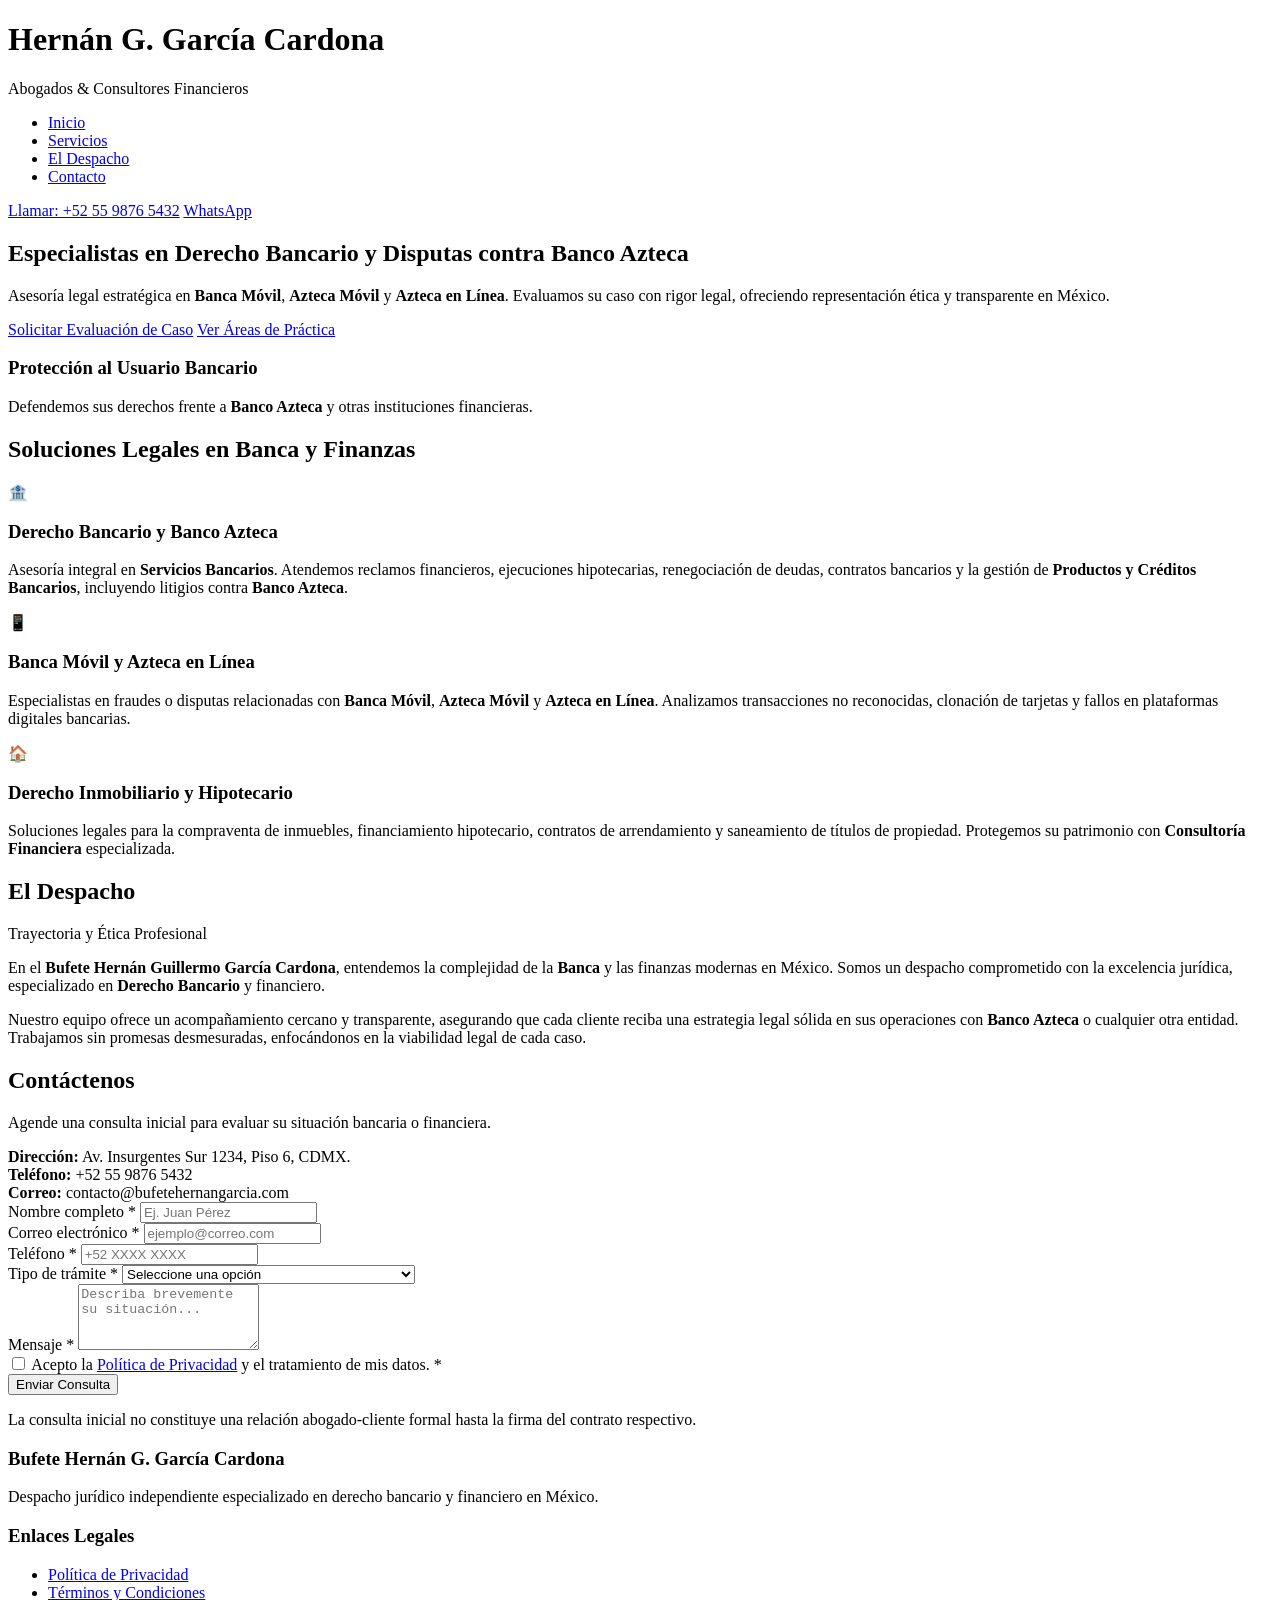
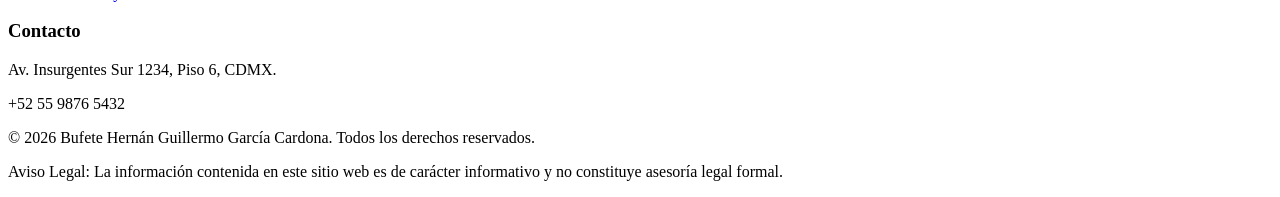
==== index.html @ 0939f415 "Create index.html" ====
<!DOCTYPE html>
<html lang="es">
<head>
    <meta charset="UTF-8">
    <meta name="viewport" content="width=device-width, initial-scale=1.0">
    <title>Bufete Hernán Guillermo García Cardona | Abogados Especialistas en Banco Azteca y Banca Móvil en México</title>
    <meta name="description" content="Despacho legal en Ciudad de México. Expertos en Derecho Bancario, Banca Móvil, reclamos contra Banco Azteca, Azteca Móvil, Azteca en Línea, ejecuciones hipotecarias y créditos. Asesoría ética y transparente.">
    <meta name="keywords" content="Hernán Guillermo García Cardona, Banco Azteca, Banca Móvil, Azteca Móvil, Azteca en Línea, Banca, Servicios Bancarios, Derecho Bancario, Consultoría Financiera, Créditos Hipotecarios, Protección al Usuario Bancario México">
    <link rel="canonical" href="https://www.bufetehernangarcia.com/">
    <link rel="stylesheet" href="css/styles.css">
    
    <!-- Datos Estructurados JSON-LD: FinancialService y LegalService (Crítico para el escáner de Google Ads) -->
    <script type="application/ld+json">
    {
      "@context": "https://schema.org",
      "@graph": [
        {
          "@type": "FinancialService",
          "@id": "https://www.bufetehernangarcia.com/#financialservice",
          "name": "Bufete Hernán Guillermo García Cardona - Consultoría Financiera",
          "description": "Asesoría especializada en Banca Móvil, Servicios Bancarios, reclamos contra Banco Azteca, Azteca Móvil, Azteca en Línea y créditos en México.",
          "keywords": "Banca Móvil, Banco Azteca, Azteca Móvil, Azteca en Línea, Banca, Servicios Bancarios",
          "address": {
            "@type": "PostalAddress",
            "streetAddress": "Av. Insurgentes Sur 1234, Piso 6",
            "addressLocality": "Ciudad de México",
            "addressRegion": "CDMX",
            "postalCode": "03100",
            "addressCountry": "MX"
          },
          "telephone": "+52 55 9876 5432",
          "email": "contacto@bufetehernangarcia.com",
          "openingHoursSpecification": {
            "@type": "OpeningHoursSpecification",
            "dayOfWeek": ["Monday", "Tuesday", "Wednesday", "Thursday", "Friday"],
            "opens": "09:00",
            "closes": "18:00"
          }
        },
        {
          "@type": "LegalService",
          "@id": "https://www.bufetehernangarcia.com/#legalservice",
          "name": "Bufete Hernán Guillermo García Cardona",
          "description": "Despacho de abogados especializado en Derecho Bancario y Financiero en México.",
          "image": "https://www.bufetehernangarcia.com/images/banner.jpg",
          "url": "https://www.bufetehernangarcia.com/",
          "priceRange": "$$"
        }
      ]
    }
    </script>
</head>
<body>

    <!-- Header / Navegación (Interfaz limpia y minimalista) -->
    <header class="main-header">
        <div class="container header-container">
            <div class="logo">
                <h1>Hernán G. García Cardona</h1>
                <span class="tagline">Abogados & Consultores Financieros</span>
            </div>
            <nav class="main-nav">
                <ul>
                    <li><a href="#inicio">Inicio</a></li>
                    <li><a href="#servicios">Servicios</a></li>
                    <li><a href="#nosotros">El Despacho</a></li>
                    <li><a href="#contacto">Contacto</a></li>
                </ul>
            </nav>
            <div class="header-cta">
                <a href="tel:+525598765432" class="btn btn-outline">Llamar: +52 55 9876 5432</a>
                <a href="https://wa.me/5215598765432" class="btn btn-whatsapp" target="_blank" rel="noopener">WhatsApp</a>
            </div>
        </div>
    </header>

    <!-- Hero Section (Nuevo diseño asimétrico de dos columnas) -->
    <section id="inicio" class="hero">
        <div class="container hero-container">
            <div class="hero-text">
                <h1>Especialistas en Derecho Bancario y Disputas contra <span class="highlight">Banco Azteca</span></h1>
                <p>Asesoría legal estratégica en <strong>Banca Móvil</strong>, <strong>Azteca Móvil</strong> y <strong>Azteca en Línea</strong>. Evaluamos su caso con rigor legal, ofreciendo representación ética y transparente en México.</p>
                <div class="hero-buttons">
                    <a href="#contacto" class="btn btn-primary">Solicitar Evaluación de Caso</a>
                    <a href="#servicios" class="btn btn-secondary">Ver Áreas de Práctica</a>
                </div>
            </div>
            <div class="hero-graphic">
                <div class="graphic-box">
                    <h3>Protección al Usuario Bancario</h3>
                    <p>Defendemos sus derechos frente a <strong>Banco Azteca</strong> y otras instituciones financieras.</p>
                </div>
            </div>
        </div>
    </section>

    <!-- Áreas de Práctica (Nuevo diseño de filas alternadas) -->
    <section id="servicios" class="services">
        <div class="container">
            <h2 class="section-title">Soluciones Legales en Banca y Finanzas</h2>
            
            <div class="service-row">
                <div class="service-icon">🏦</div>
                <div class="service-content">
                    <h3>Derecho Bancario y Banco Azteca</h3>
                    <p>Asesoría integral en <strong>Servicios Bancarios</strong>. Atendemos reclamos financieros, ejecuciones hipotecarias, renegociación de deudas, contratos bancarios y la gestión de <strong>Productos y Créditos Bancarios</strong>, incluyendo litigios contra <strong>Banco Azteca</strong>.</p>
                </div>
            </div>

            <div class="service-row reverse">
                <div class="service-icon">📱</div>
                <div class="service-content">
                    <h3>Banca Móvil y Azteca en Línea</h3>
                    <p>Especialistas en fraudes o disputas relacionadas con <strong>Banca Móvil</strong>, <strong>Azteca Móvil</strong> y <strong>Azteca en Línea</strong>. Analizamos transacciones no reconocidas, clonación de tarjetas y fallos en plataformas digitales bancarias.</p>
                </div>
            </div>

            <div class="service-row">
                <div class="service-icon">🏠</div>
                <div class="service-content">
                    <h3>Derecho Inmobiliario y Hipotecario</h3>
                    <p>Soluciones legales para la compraventa de inmuebles, financiamiento hipotecario, contratos de arrendamiento y saneamiento de títulos de propiedad. Protegemos su patrimonio con <strong>Consultoría Financiera</strong> especializada.</p>
                </div>
            </div>
        </div>
    </section>

    <!-- Sobre Nosotros (Diseño con barra lateral) -->
    <section id="nosotros" class="about">
        <div class="container about-container">
            <div class="about-sidebar">
                <h2>El Despacho</h2>
                <p>Trayectoria y Ética Profesional</p>
            </div>
            <div class="about-text">
                <p>En el <strong>Bufete Hernán Guillermo García Cardona</strong>, entendemos la complejidad de la <strong>Banca</strong> y las finanzas modernas en México. Somos un despacho comprometido con la excelencia jurídica, especializado en <strong>Derecho Bancario</strong> y financiero.</p>
                <p>Nuestro equipo ofrece un acompañamiento cercano y transparente, asegurando que cada cliente reciba una estrategia legal sólida en sus operaciones con <strong>Banco Azteca</strong> o cualquier otra entidad. Trabajamos sin promesas desmesuradas, enfocándonos en la viabilidad legal de cada caso.</p>
            </div>
        </div>
    </section>

    <!-- Formulario de Contacto (Diseño moderno y flotante) -->
    <section id="contacto" class="contact">
        <div class="container contact-container">
            <div class="contact-info">
                <h2>Contáctenos</h2>
                <p>Agende una consulta inicial para evaluar su situación bancaria o financiera.</p>
                <div class="info-item">
                    <strong>Dirección:</strong> Av. Insurgentes Sur 1234, Piso 6, CDMX.
                </div>
                <div class="info-item">
                    <strong>Teléfono:</strong> +52 55 9876 5432
                </div>
                <div class="info-item">
                    <strong>Correo:</strong> contacto@bufetehernangarcia.com
                </div>
            </div>
            
            <div class="contact-form-wrapper">
                <!-- Nota: Reemplaza el '#' en action por tu URL de Formspree -->
                <form action="#" method="POST" class="contact-form">
                    <div class="form-group">
                        <label for="nombre">Nombre completo *</label>
                        <input type="text" id="nombre" name="nombre" required placeholder="Ej. Juan Pérez">
                    </div>
                    <div class="form-group">
                        <label for="email">Correo electrónico *</label>
                        <input type="email" id="email" name="email" required placeholder="ejemplo@correo.com">
                    </div>
                    <div class="form-group">
                        <label for="telefono">Teléfono *</label>
                        <input type="tel" id="telefono" name="telefono" required placeholder="+52 XXXX XXXX">
                    </div>
                    <div class="form-group">
                        <label for="tipo_tramite">Tipo de trámite *</label>
                        <select id="tipo_tramite" name="tipo_tramite" required>
                            <option value="">Seleccione una opción</option>
                            <option value="banco_azteca">Disputas con Banco Azteca</option>
                            <option value="banca_movil">Reclamos por Banca Móvil / Azteca en Línea</option>
                            <option value="derecho_bancario">Derecho Bancario y Ejecuciones Hipotecarias</option>
                            <option value="creditos_hipotecarios">Créditos Hipotecarios y Vivienda</option>
                        </select>
                    </div>
                    <div class="form-group">
                        <label for="mensaje">Mensaje *</label>
                        <textarea id="mensaje" name="mensaje" rows="4" required placeholder="Describa brevemente su situación..."></textarea>
                    </div>
                    
                    <!-- Checkbox Obligatorio de Privacidad (Anti-Suspensión Google Ads) -->
                    <div class="form-group checkbox-group">
                        <input type="checkbox" id="privacidad" name="privacidad" required>
                        <label for="privacidad">Acepto la <a href="privacidad.html" target="_blank">Política de Privacidad</a> y el tratamiento de mis datos. *</label>
                    </div>

                    <button type="submit" class="btn btn-primary btn-block">Enviar Consulta</button>
                    
                    <!-- Leyenda Aclaratoria Legal Exigida -->
                    <p class="legal-disclaimer">La consulta inicial no constituye una relación abogado-cliente formal hasta la firma del contrato respectivo.</p>
                </form>
            </div>
        </div>
    </section>

    <!-- Footer (Diseño de 3 columnas) -->
    <footer class="main-footer">
        <div class="container footer-container">
            <div class="footer-col">
                <h3>Bufete Hernán G. García Cardona</h3>
                <p>Despacho jurídico independiente especializado en derecho bancario y financiero en México.</p>
            </div>
            <div class="footer-col">
                <h3>Enlaces Legales</h3>
                <ul>
                    <li><a href="privacidad.html">Política de Privacidad</a></li>
                    <li><a href="terminos.html">Términos y Condiciones</a></li>
                </ul>
            </div>
            <div class="footer-col">
                <h3>Contacto</h3>
                <p>Av. Insurgentes Sur 1234, Piso 6, CDMX.</p>
                <p>+52 55 9876 5432</p>
            </div>
        </div>
        <div class="footer-bottom">
            <p>&copy; 2026 Bufete Hernán Guillermo García Cardona. Todos los derechos reservados.</p>
            <p>Aviso Legal: La información contenida en este sitio web es de carácter informativo y no constituye asesoría legal formal.</p>
        </div>
    </footer>

</body>
</html>
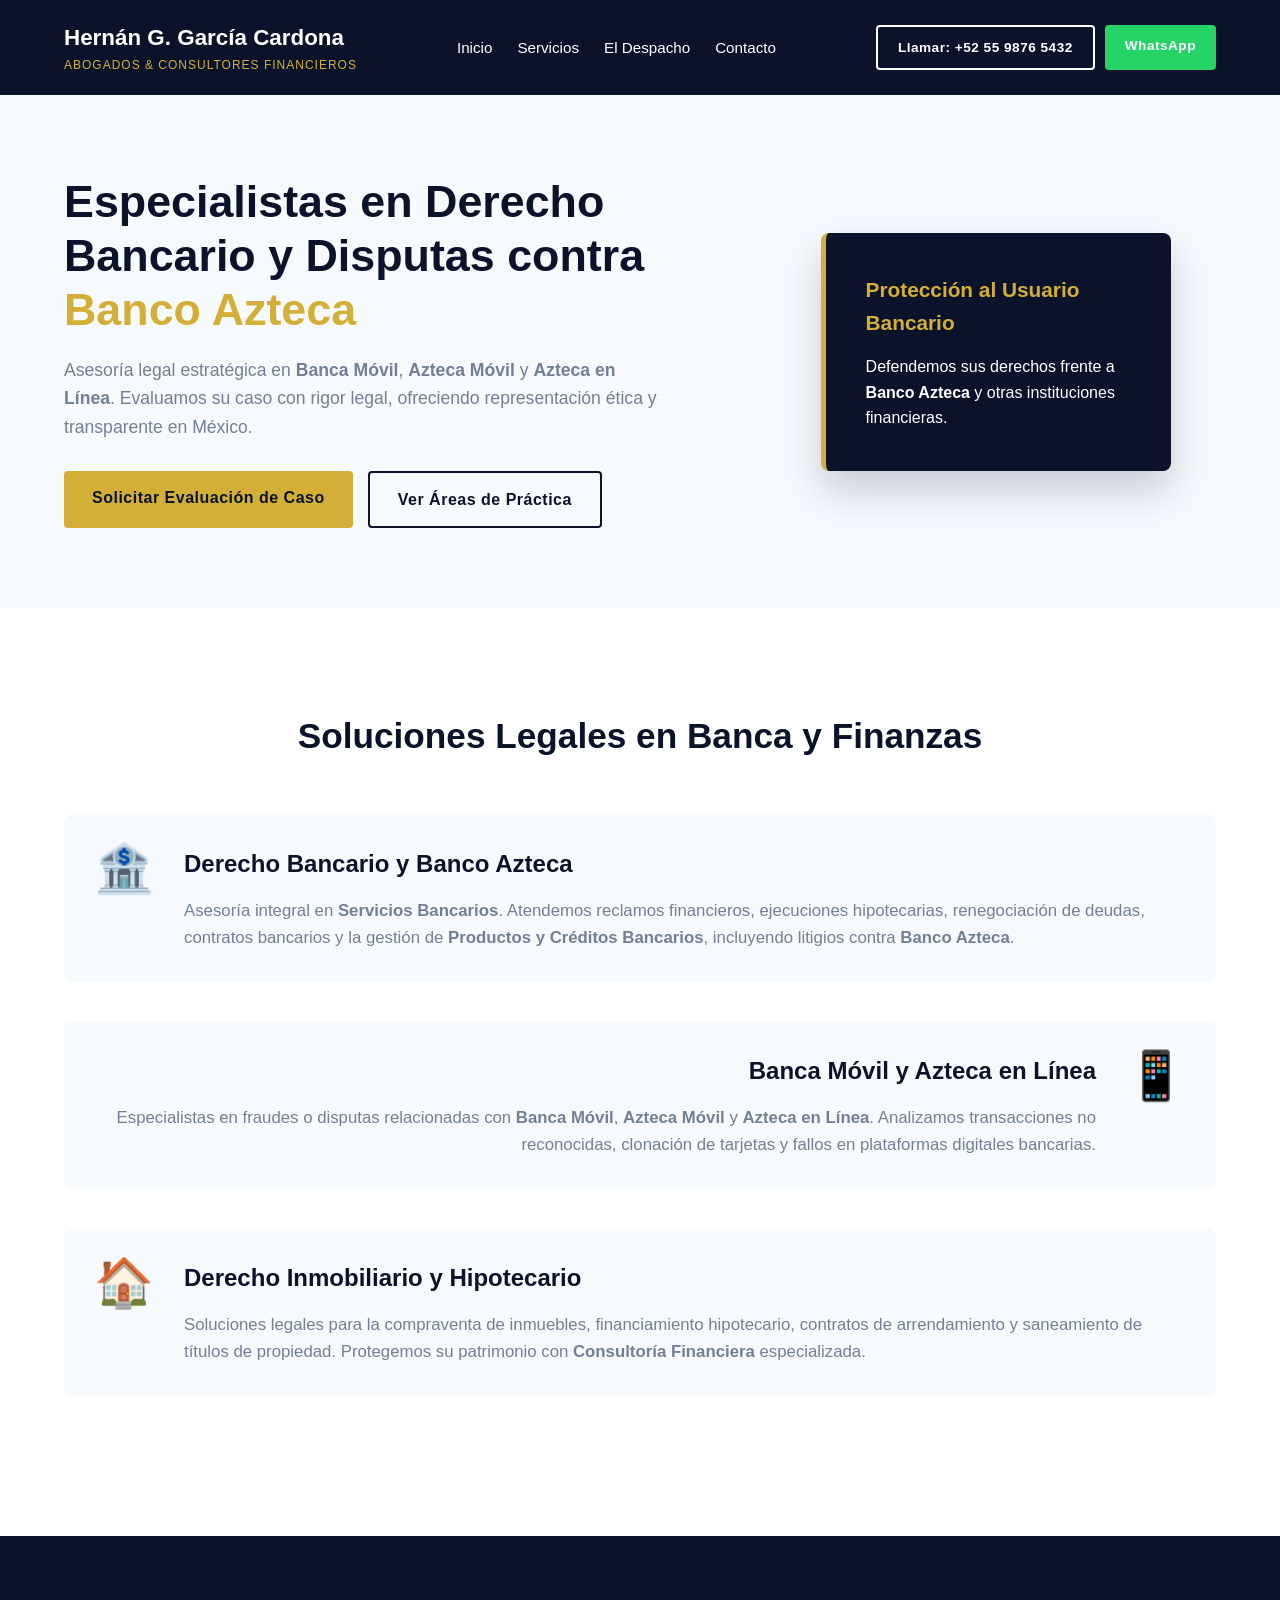
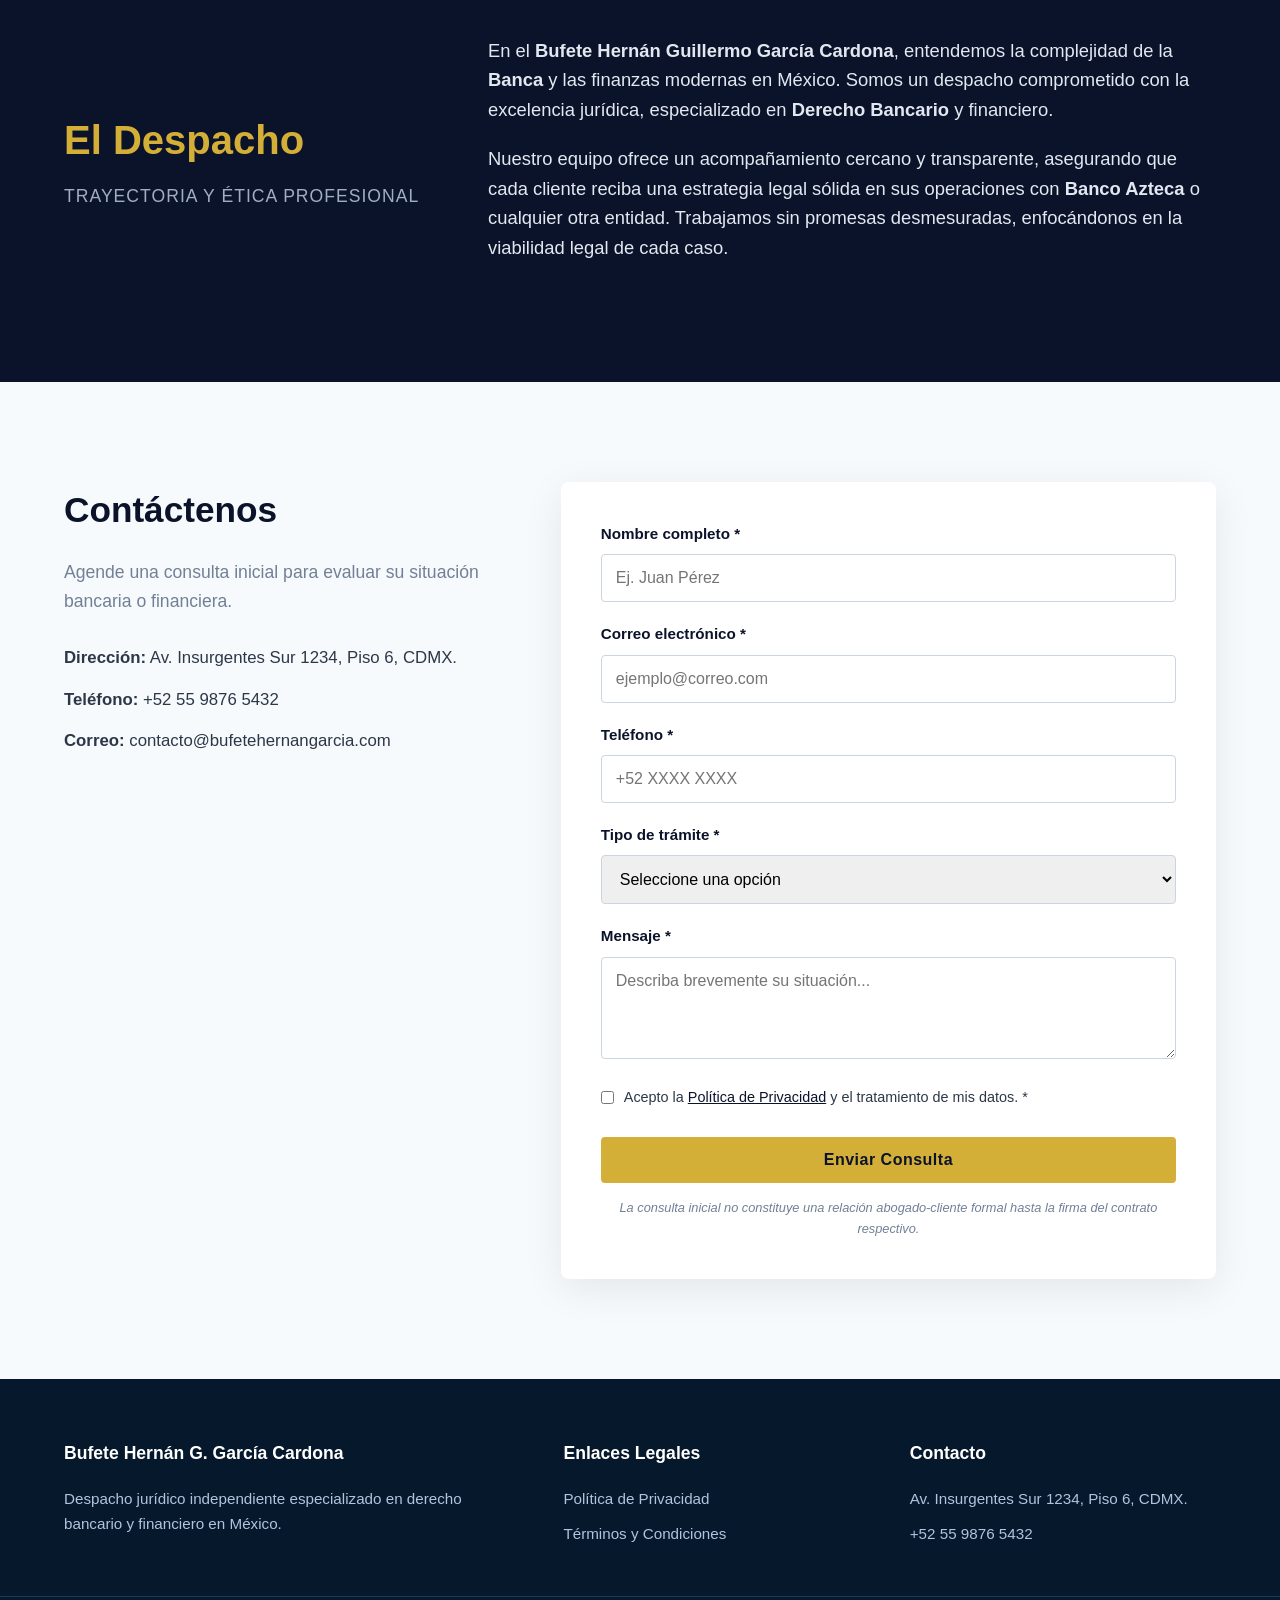
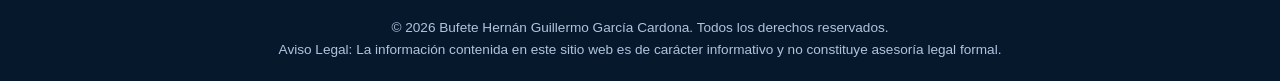
==== commit f275810c: "Update index.html" ====
--- a/index.html
+++ b/index.html
@@ -1,6 +1,15 @@
 <!DOCTYPE html>
 <html lang="es">
 <head>
+<!-- Google tag (gtag.js) -->
+<script async src="https://www.googletagmanager.com/gtag/js?id=AW-18505918364"></script>
+<script>
+  window.dataLayer = window.dataLayer || [];
+  function gtag(){dataLayer.push(arguments);}
+  gtag('js', new Date());
+
+  gtag('config', 'AW-18505918364');
+</script>
     <meta charset="UTF-8">
     <meta name="viewport" content="width=device-width, initial-scale=1.0">
     <title>Bufete Hernán Guillermo García Cardona | Abogados Especialistas en Banco Azteca y Banca Móvil en México</title>
--- a/css/styles.css
+++ b/css/styles.css
@@ -0,0 +1,563 @@
+/* ==========================================================================
+   VARIABLES Y RESET
+   ========================================================================== */
+:root {
+    --primary-navy: #0B132B;      /* Azul Marino Profundo */
+    --secondary-charcoal: #1C2541; /* Carbón para contrastes */
+    --accent-gold: #D4AF37;        /* Dorado Elegante */
+    --text-dark: #2D3748;
+    --text-light: #718096;
+    --bg-offwhite: #F7FAFC;
+    --white: #FFFFFF;
+    --font-main: 'Montserrat', 'Segoe UI', sans-serif;
+    --transition: all 0.3s ease;
+}
+
+* {
+    margin: 0;
+    padding: 0;
+    box-sizing: border-box;
+}
+
+body {
+    font-family: var(--font-main);
+    color: var(--text-dark);
+    line-height: 1.6;
+    background-color: var(--white);
+}
+
+a {
+    text-decoration: none;
+    color: var(--primary-navy);
+    transition: var(--transition);
+}
+
+a:hover {
+    color: var(--accent-gold);
+}
+
+ul {
+    list-style: none;
+}
+
+.container {
+    width: 90%;
+    max-width: 1200px;
+    margin: 0 auto;
+}
+
+/* ==========================================================================
+   COMPONENTES REUTILIZABLES
+   ========================================================================== */
+.btn {
+    display: inline-block;
+    padding: 14px 28px;
+    border-radius: 4px;
+    font-weight: 600;
+    text-align: center;
+    cursor: pointer;
+    transition: var(--transition);
+    border: none;
+    font-size: 1rem;
+    letter-spacing: 0.5px;
+}
+
+.btn-primary {
+    background-color: var(--accent-gold);
+    color: var(--primary-navy);
+}
+
+.btn-primary:hover {
+    background-color: #b8962e;
+    color: var(--white);
+}
+
+.btn-secondary {
+    background-color: transparent;
+    border: 2px solid var(--primary-navy);
+    color: var(--primary-navy);
+}
+
+.btn-secondary:hover {
+    background-color: var(--primary-navy);
+    color: var(--white);
+}
+
+.btn-outline {
+    background-color: transparent;
+    border: 2px solid var(--white);
+    color: var(--white);
+}
+
+.btn-outline:hover {
+    background-color: var(--white);
+    color: var(--primary-navy);
+}
+
+.btn-whatsapp {
+    background-color: #25D366;
+    color: var(--white);
+}
+
+.btn-whatsapp:hover {
+    background-color: #1ebe57;
+}
+
+.btn-block {
+    width: 100%;
+    display: block;
+}
+
+.section-title {
+    text-align: center;
+    font-size: 2.2rem;
+    color: var(--primary-navy);
+    margin-bottom: 50px;
+    font-weight: 700;
+}
+
+/* ==========================================================================
+   HEADER (Diseño minimalista)
+   ========================================================================== */
+.main-header {
+    background-color: var(--primary-navy);
+    color: var(--white);
+    padding: 20px 0;
+    position: sticky;
+    top: 0;
+    z-index: 1000;
+}
+
+.header-container {
+    display: flex;
+    justify-content: space-between;
+    align-items: center;
+    flex-wrap: wrap;
+    gap: 15px;
+}
+
+.logo h1 {
+    font-size: 1.4rem;
+    margin: 0;
+    color: var(--white);
+    font-weight: 700;
+}
+
+.logo .tagline {
+    font-size: 0.75rem;
+    color: var(--accent-gold);
+    display: block;
+    text-transform: uppercase;
+    letter-spacing: 1px;
+}
+
+.main-nav ul {
+    display: flex;
+    gap: 25px;
+}
+
+.main-nav a {
+    color: var(--white);
+    font-weight: 500;
+    font-size: 0.95rem;
+}
+
+.main-nav a:hover {
+    color: var(--accent-gold);
+}
+
+.header-cta {
+    display: flex;
+    gap: 10px;
+}
+
+.header-cta .btn {
+    padding: 10px 20px;
+    font-size: 0.85rem;
+}
+
+/* ==========================================================================
+   HERO SECTION (Diseño asimétrico de 2 columnas)
+   ========================================================================== */
+.hero {
+    background-color: var(--bg-offwhite);
+    padding: 80px 0;
+    overflow: hidden;
+}
+
+.hero-container {
+    display: grid;
+    grid-template-columns: 1.2fr 0.8fr;
+    gap: 50px;
+    align-items: center;
+}
+
+.hero-text h1 {
+    font-size: 2.8rem;
+    color: var(--primary-navy);
+    line-height: 1.2;
+    margin-bottom: 20px;
+}
+
+.hero-text h1 .highlight {
+    color: var(--accent-gold);
+}
+
+.hero-text p {
+    font-size: 1.1rem;
+    color: var(--text-light);
+    margin-bottom: 30px;
+    max-width: 600px;
+}
+
+.hero-buttons {
+    display: flex;
+    gap: 15px;
+}
+
+.hero-graphic {
+    display: flex;
+    justify-content: center;
+}
+
+.graphic-box {
+    background-color: var(--primary-navy);
+    color: var(--white);
+    padding: 40px;
+    border-radius: 8px;
+    box-shadow: 0 20px 40px rgba(11, 19, 43, 0.2);
+    border-left: 5px solid var(--accent-gold);
+    max-width: 350px;
+}
+
+.graphic-box h3 {
+    color: var(--accent-gold);
+    margin-bottom: 15px;
+    font-size: 1.3rem;
+}
+
+/* ==========================================================================
+   SERVICIOS (Diseño de filas alternadas)
+   ========================================================================== */
+.services {
+    padding: 100px 0;
+    background-color: var(--white);
+}
+
+.service-row {
+    display: flex;
+    align-items: flex-start;
+    gap: 30px;
+    margin-bottom: 40px;
+    padding: 30px;
+    background-color: var(--bg-offwhite);
+    border-radius: 8px;
+    transition: var(--transition);
+}
+
+.service-row:hover {
+    box-shadow: 0 10px 30px rgba(0,0,0,0.05);
+    transform: translateY(-3px);
+}
+
+.service-row.reverse {
+    flex-direction: row-reverse;
+    text-align: right;
+}
+
+.service-icon {
+    font-size: 3rem;
+    line-height: 1;
+}
+
+.service-content h3 {
+    color: var(--primary-navy);
+    font-size: 1.5rem;
+    margin-bottom: 15px;
+}
+
+.service-content p {
+    color: var(--text-light);
+    font-size: 1.05rem;
+}
+
+/* ==========================================================================
+   SOBRE NOSOTROS (Diseño con barra lateral)
+   ========================================================================== */
+.about {
+    padding: 100px 0;
+    background-color: var(--primary-navy);
+    color: var(--white);
+}
+
+.about-container {
+    display: grid;
+    grid-template-columns: 1fr 2fr;
+    gap: 60px;
+    align-items: center;
+}
+
+.about-sidebar h2 {
+    font-size: 2.5rem;
+    color: var(--accent-gold);
+    margin-bottom: 10px;
+}
+
+.about-sidebar p {
+    font-size: 1.1rem;
+    color: #a0aec0;
+    text-transform: uppercase;
+    letter-spacing: 1px;
+}
+
+.about-text p {
+    font-size: 1.15rem;
+    margin-bottom: 20px;
+    color: #e2e8f0;
+}
+
+/* ==========================================================================
+   CONTACTO (Diseño moderno de 2 columnas)
+   ========================================================================== */
+.contact {
+    padding: 100px 0;
+    background-color: var(--bg-offwhite);
+}
+
+.contact-container {
+    display: grid;
+    grid-template-columns: 1fr 1.5fr;
+    gap: 60px;
+}
+
+.contact-info h2 {
+    font-size: 2.2rem;
+    color: var(--primary-navy);
+    margin-bottom: 20px;
+}
+
+.contact-info p {
+    color: var(--text-light);
+    margin-bottom: 30px;
+    font-size: 1.1rem;
+}
+
+.info-item {
+    margin-bottom: 15px;
+    font-size: 1.05rem;
+}
+
+.contact-form-wrapper {
+    background-color: var(--white);
+    padding: 40px;
+    border-radius: 8px;
+    box-shadow: 0 10px 40px rgba(0,0,0,0.08);
+}
+
+.form-group {
+    margin-bottom: 20px;
+}
+
+.form-group label {
+    display: block;
+    margin-bottom: 8px;
+    font-weight: 600;
+    color: var(--primary-navy);
+    font-size: 0.95rem;
+}
+
+.form-group input,
+.form-group select,
+.form-group textarea {
+    width: 100%;
+    padding: 14px;
+    border: 1px solid #cbd5e0;
+    border-radius: 4px;
+    font-family: inherit;
+    font-size: 1rem;
+    transition: var(--transition);
+}
+
+.form-group input:focus,
+.form-group select:focus,
+.form-group textarea:focus {
+    outline: none;
+    border-color: var(--accent-gold);
+    box-shadow: 0 0 0 3px rgba(212, 175, 55, 0.2);
+}
+
+.checkbox-group {
+    display: flex;
+    align-items: flex-start;
+    gap: 10px;
+}
+
+.checkbox-group input {
+    width: auto;
+    margin-top: 5px;
+}
+
+.checkbox-group label {
+    font-weight: normal;
+    font-size: 0.9rem;
+    color: var(--text-dark);
+}
+
+.checkbox-group a {
+    color: var(--primary-navy);
+    text-decoration: underline;
+}
+
+.legal-disclaimer {
+    font-size: 0.8rem;
+    color: var(--text-light);
+    margin-top: 15px;
+    text-align: center;
+    font-style: italic;
+}
+
+/* ==========================================================================
+   FOOTER (Diseño de 3 columnas)
+   ========================================================================== */
+.main-footer {
+    background-color: #06182b;
+    color: #b0c4de;
+    padding: 60px 0 20px;
+    font-size: 0.95rem;
+}
+
+.footer-container {
+    display: grid;
+    grid-template-columns: 1.5fr 1fr 1fr;
+    gap: 40px;
+    margin-bottom: 40px;
+}
+
+.footer-col h3 {
+    color: var(--white);
+    margin-bottom: 20px;
+    font-size: 1.1rem;
+}
+
+.footer-col p {
+    margin-bottom: 10px;
+}
+
+.footer-col ul li {
+    margin-bottom: 10px;
+}
+
+.footer-col a {
+    color: #b0c4de;
+}
+
+.footer-col a:hover {
+    color: var(--accent-gold);
+}
+
+.footer-bottom {
+    border-top: 1px solid #1c3a5c;
+    padding-top: 20px;
+    text-align: center;
+    font-size: 0.85rem;
+}
+
+/* ==========================================================================
+   PÁGINAS LEGALES (Privacidad y Términos)
+   ========================================================================== */
+.legal-page {
+    padding: 60px 0;
+    background-color: var(--bg-offwhite);
+}
+
+.legal-page .container {
+    background: var(--white);
+    padding: 50px;
+    border-radius: 8px;
+    box-shadow: 0 4px 15px rgba(0,0,0,0.05);
+    max-width: 900px;
+}
+
+.legal-page h2 {
+    color: var(--primary-navy);
+    margin-bottom: 20px;
+    font-size: 2rem;
+}
+
+.legal-page h3 {
+    color: var(--primary-navy);
+    margin: 30px 0 15px;
+}
+
+.legal-page p, .legal-page ul {
+    margin-bottom: 15px;
+    color: var(--text-light);
+    font-size: 1.05rem;
+}
+
+.legal-page ul {
+    list-style: disc;
+    padding-left: 20px;
+}
+
+.legal-page a {
+    text-decoration: underline;
+}
+
+/* ==========================================================================
+   MEDIA QUERIES (Responsive)
+   ========================================================================== */
+@media (max-width: 992px) {
+    .hero-container, .about-container, .contact-container, .footer-container {
+        grid-template-columns: 1fr;
+        text-align: center;
+    }
+
+    .hero-text h1 {
+        font-size: 2.2rem;
+    }
+
+    .hero-buttons {
+        justify-content: center;
+    }
+
+    .service-row, .service-row.reverse {
+        flex-direction: column;
+        text-align: center;
+        align-items: center;
+    }
+
+    .about-sidebar h2 {
+        font-size: 2rem;
+    }
+}
+
+@media (max-width: 768px) {
+    .header-container {
+        flex-direction: column;
+        text-align: center;
+    }
+
+    .main-nav ul {
+        flex-direction: column;
+        gap: 10px;
+        margin: 15px 0;
+    }
+
+    .header-cta {
+        flex-direction: column;
+        width: 100%;
+    }
+
+    .header-cta .btn {
+        width: 100%;
+    }
+
+    .hero-buttons {
+        flex-direction: column;
+    }
+
+    .contact-form-wrapper {
+        padding: 20px;
+    }
+}
